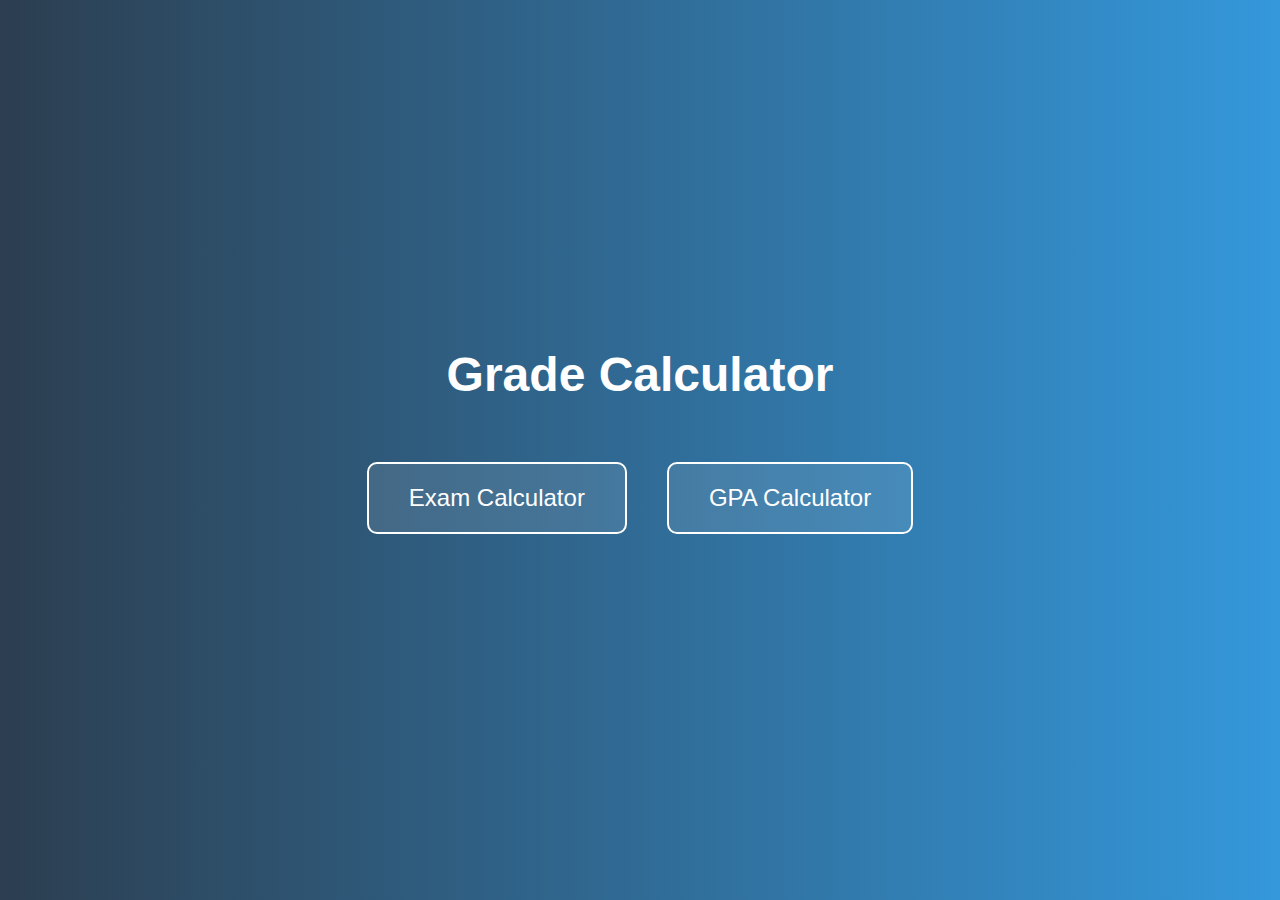
==== index.html @ fe290cef "Update index.html" ====
<!DOCTYPE html>
<html lang="en">
<head>
    <meta charset="UTF-8">
    <title>Calculator Home</title>
    <meta name="viewport" content="width=device-width, initial-scale=1.0"> 
    <style>
        * {
            margin: 0;
            padding: 0;
            box-sizing: border-box;
        }
        body {
            font-family: 'Segoe UI', Tahoma, Geneva, Verdana, sans-serif;
            background: linear-gradient(to right, #2c3e50, #3498db);
            color: #fff;
            display: flex;
            flex-direction: column;
            min-height: 100vh;
        }
        .container {
            flex: 1;
            display: flex;
            flex-direction: column;
            align-items: center;
            justify-content: center;
            padding: 20px;
        }
        h1 {
            font-size: 3em;
            margin-bottom: 40px;
            text-align: center;
        }
        .button {
            display: inline-block;
            margin: 20px;
            padding: 20px 40px;
            text-decoration: none;
            color: white;
            background-color: rgba(255, 255, 255, 0.1);
            border: 2px solid #fff;
            border-radius: 10px;
            font-size: 1.5em;
            transition: background-color 0.3s, transform 0.3s;
        }
        .button:hover {
            background-color: rgba(255, 255, 255, 0.2);
            transform: scale(1.05);
        }
        .buttons {
            display: flex;
            flex-direction: column;
            align-items: center;
        }
        .footer {
            text-align: center;
            padding: 10px;
            font-size: 0.9em;
        }
        @media (min-width: 600px) {
            .buttons {
                flex-direction: row;
            }
        }
    </style>
</head>
<body>
    <div class="container">
        <h1>Grade Calculator</h1>
        <div class="buttons">
            <a href="exam_calculator.html" class="button">Exam Calculator</a>
            <a href="gpa_calculator.html" class="button">GPA Calculator</a>
        </div>
    </div>
</body>
</html>
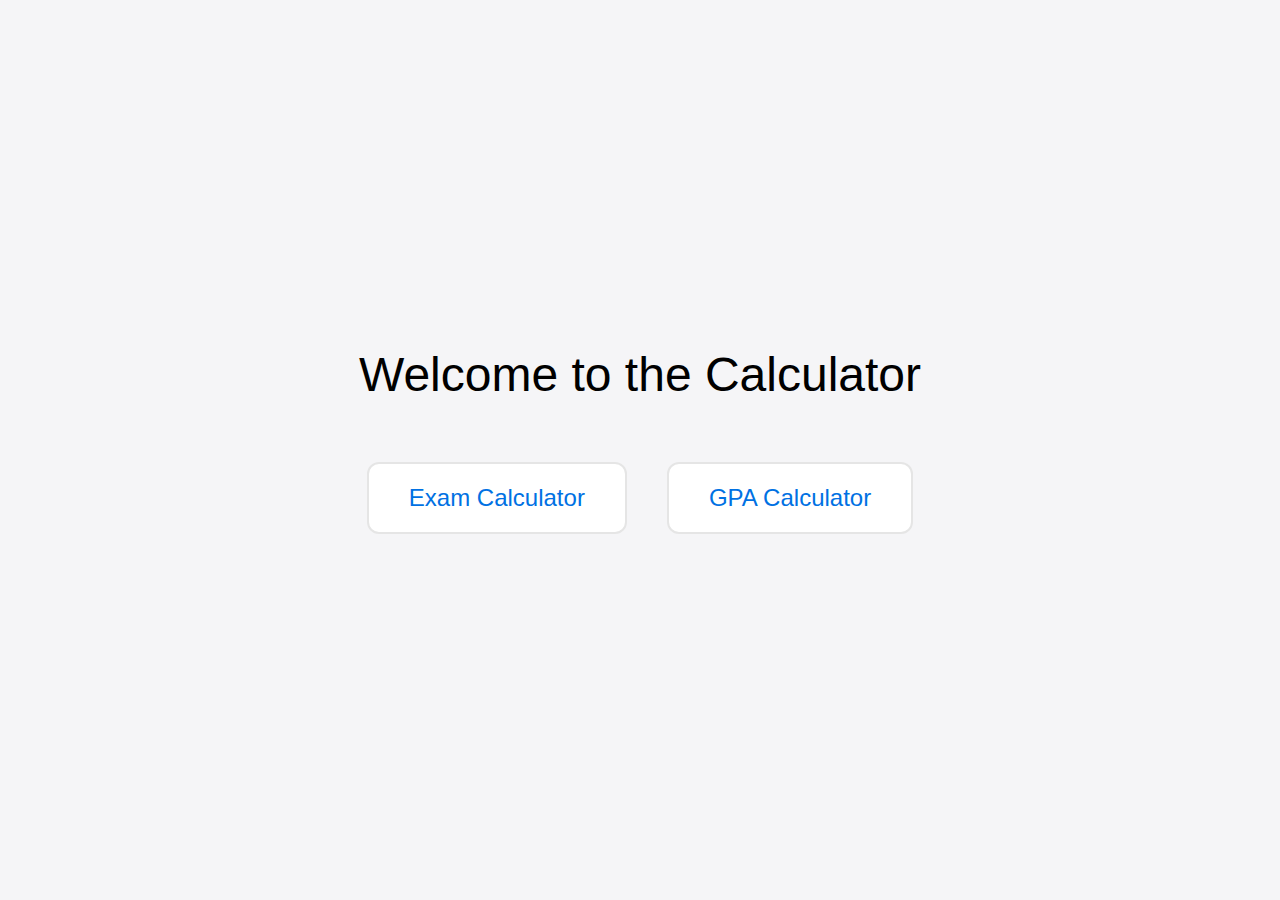
==== commit 827ea31c: "Update index.html" ====
--- a/index.html
+++ b/index.html
@@ -11,9 +11,9 @@
             box-sizing: border-box;
         }
         body {
-            font-family: 'Segoe UI', Tahoma, Geneva, Verdana, sans-serif;
-            background: linear-gradient(to right, #2c3e50, #3498db);
-            color: #fff;
+            font-family: 'Helvetica', 'Arial', sans-serif;
+            background-color: #f5f5f7;
+            color: #000;
             display: flex;
             flex-direction: column;
             min-height: 100vh;
@@ -30,32 +30,29 @@
             font-size: 3em;
             margin-bottom: 40px;
             text-align: center;
+            font-weight: 500;
         }
         .button {
             display: inline-block;
             margin: 20px;
             padding: 20px 40px;
             text-decoration: none;
-            color: white;
-            background-color: rgba(255, 255, 255, 0.1);
-            border: 2px solid #fff;
-            border-radius: 10px;
+            color: #0071e3;
+            background-color: #fff;
+            border: 2px solid #e5e5e5;
+            border-radius: 12px;
             font-size: 1.5em;
-            transition: background-color 0.3s, transform 0.3s;
+            font-weight: 500;
+            transition: background-color 0.3s, transform 0.2s;
         }
         .button:hover {
-            background-color: rgba(255, 255, 255, 0.2);
-            transform: scale(1.05);
+            background-color: #f2f2f2;
+            transform: scale(1.02);
         }
         .buttons {
             display: flex;
             flex-direction: column;
             align-items: center;
-        }
-        .footer {
-            text-align: center;
-            padding: 10px;
-            font-size: 0.9em;
         }
         @media (min-width: 600px) {
             .buttons {
@@ -66,7 +63,7 @@
 </head>
 <body>
     <div class="container">
-        <h1>Grade Calculator</h1>
+        <h1>Welcome to the Calculator</h1>
         <div class="buttons">
             <a href="exam_calculator.html" class="button">Exam Calculator</a>
             <a href="gpa_calculator.html" class="button">GPA Calculator</a>
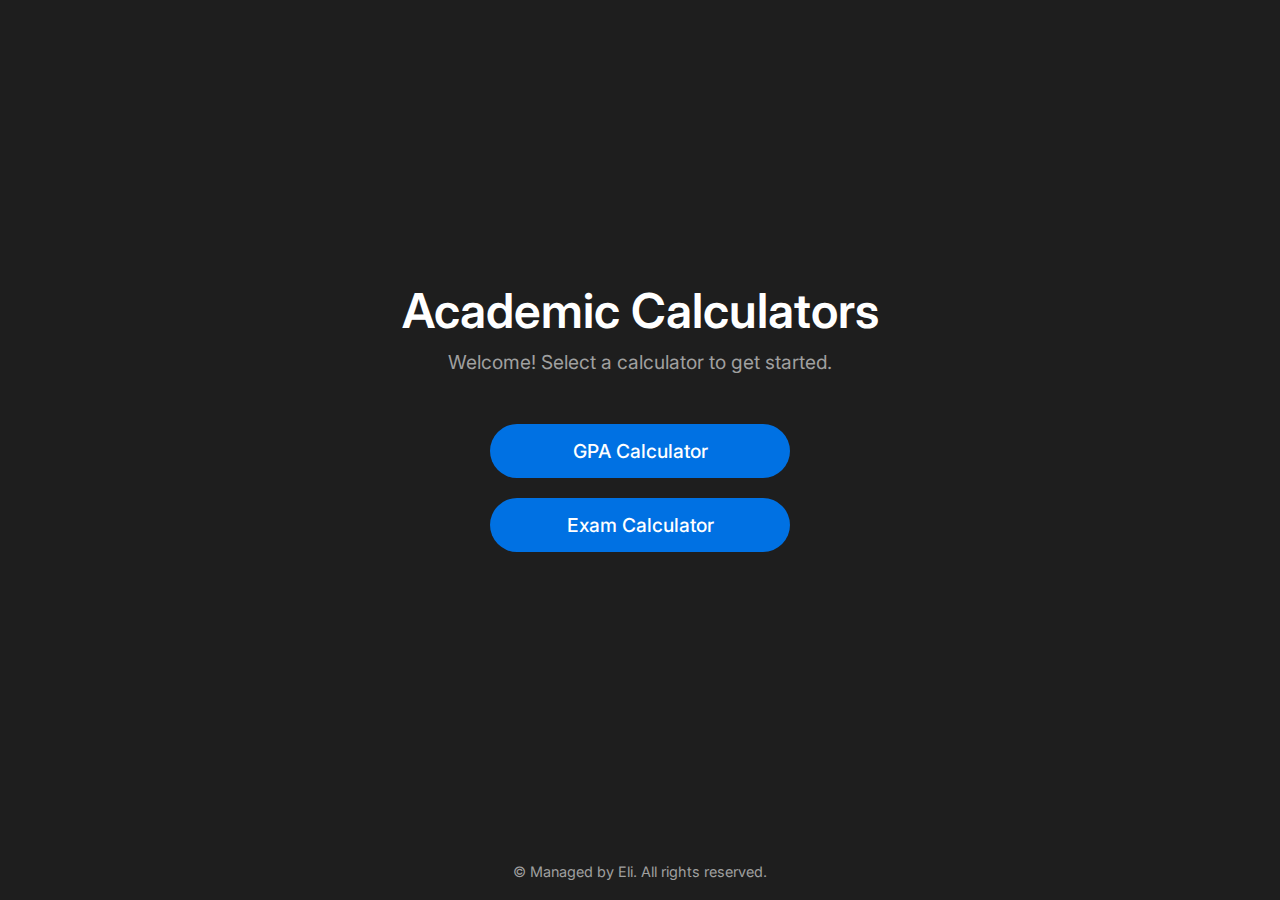
==== commit 4892246d: "Update index.html" ====
--- a/index.html
+++ b/index.html
@@ -1,73 +1,108 @@
+<!-- Save this as index.html -->
+
 <!DOCTYPE html>
 <html lang="en">
 <head>
     <meta charset="UTF-8">
-    <title>Calculator Home</title>
-    <meta name="viewport" content="width=device-width, initial-scale=1.0"> 
+    <title>Academic Calculators</title>
+    <meta name="viewport" content="width=device-width, initial-scale=1.0">
+    <!-- Include Inter font -->
+    <link href="https://fonts.googleapis.com/css2?family=Inter:wght@400;600&display=swap" rel="stylesheet">
     <style>
-        * {
+        /* Reset default browser styles */
+        *, *::before, *::after {
             margin: 0;
             padding: 0;
             box-sizing: border-box;
         }
         body {
-            font-family: 'Helvetica', 'Arial', sans-serif;
-            background-color: #f5f5f7;
-            color: #000;
+            font-family: 'Inter', sans-serif;
+            background-color: #1e1e1e;
+            color: #f0f0f0;
+            min-height: 100vh;
             display: flex;
             flex-direction: column;
-            min-height: 100vh;
         }
         .container {
+            max-width: 900px;
+            margin: auto;
+            padding: 20px;
             flex: 1;
             display: flex;
             flex-direction: column;
-            align-items: center;
             justify-content: center;
-            padding: 20px;
         }
-        h1 {
+        header {
+            text-align: center;
+            margin-bottom: 40px;
+        }
+        header h1 {
             font-size: 3em;
-            margin-bottom: 40px;
-            text-align: center;
-            font-weight: 500;
+            font-weight: 600;
+            color: #ffffff;
+            margin-bottom: 10px;
         }
-        .button {
-            display: inline-block;
-            margin: 20px;
-            padding: 20px 40px;
-            text-decoration: none;
-            color: #0071e3;
-            background-color: #fff;
-            border: 2px solid #e5e5e5;
-            border-radius: 12px;
-            font-size: 1.5em;
-            font-weight: 500;
-            transition: background-color 0.3s, transform 0.2s;
+        header p {
+            font-size: 1.2em;
+            color: #a0a0a0;
         }
-        .button:hover {
-            background-color: #f2f2f2;
-            transform: scale(1.02);
-        }
-        .buttons {
+        .button-container {
             display: flex;
             flex-direction: column;
             align-items: center;
         }
-        @media (min-width: 600px) {
-            .buttons {
-                flex-direction: row;
+        .button-container a {
+            text-decoration: none;
+            color: #ffffff;
+            background-color: #0071e3;
+            padding: 15px 30px;
+            border-radius: 50px;
+            font-size: 1.2em;
+            font-weight: 500;
+            margin: 10px;
+            transition: background-color 0.2s, transform 0.2s;
+            width: 100%;
+            max-width: 300px;
+            text-align: center;
+        }
+        .button-container a:hover {
+            background-color: #005bb5;
+            transform: scale(1.02);
+        }
+        footer {
+            text-align: center;
+            padding: 20px;
+            font-size: 0.9em;
+            color: #a0a0a0;
+        }
+        /* Responsive adjustments */
+        @media (max-width: 600px) {
+            header h1 {
+                font-size: 2.5em;
+            }
+            header p {
+                font-size: 1em;
+            }
+            .button-container a {
+                font-size: 1em;
+                padding: 12px 25px;
             }
         }
     </style>
 </head>
 <body>
     <div class="container">
-        <h1>Welcome to the Calculator</h1>
-        <div class="buttons">
-            <a href="exam_calculator.html" class="button">Exam Calculator</a>
-            <a href="gpa_calculator.html" class="button">GPA Calculator</a>
+        <header>
+            <h1>Academic Calculators</h1>
+            <p>Welcome! Select a calculator to get started.</p>
+        </header>
+        <div class="button-container">
+            <a href="gpa_calculator.html">GPA Calculator</a>
+            <a href="exam_calculator.html">Exam Calculator</a>
         </div>
     </div>
+    <footer>
+        &copy; <?php echo date("Y"); ?> Managed by Eli. All rights reserved.
+    </footer>
 </body>
 </html>
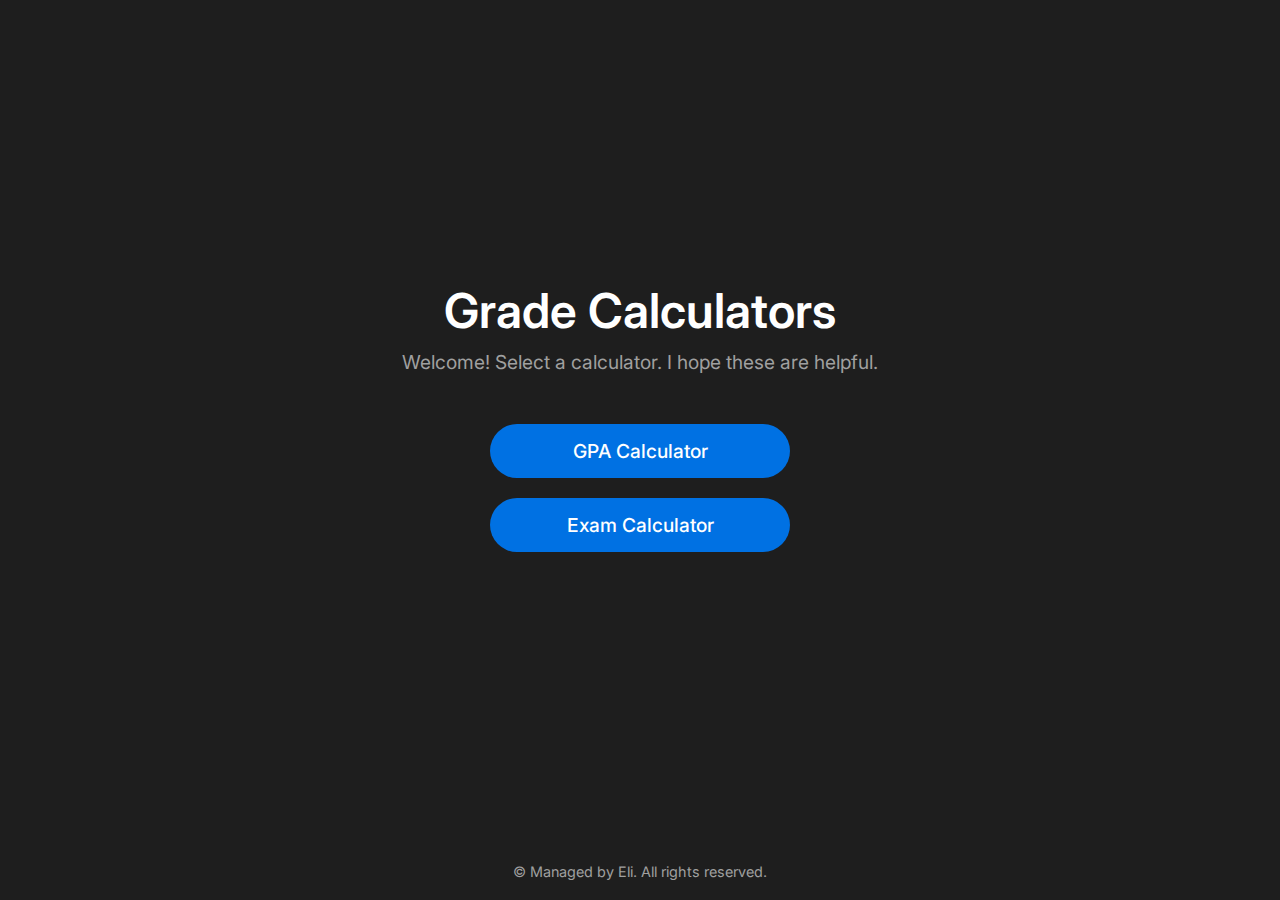
==== commit dc405426: "Update index.html" ====
--- a/index.html
+++ b/index.html
@@ -4,7 +4,7 @@
 <html lang="en">
 <head>
     <meta charset="UTF-8">
-    <title>Academic Calculators</title>
+    <title>Grade Calculators</title>
     <meta name="viewport" content="width=device-width, initial-scale=1.0">
     <!-- Include Inter font -->
     <link href="https://fonts.googleapis.com/css2?family=Inter:wght@400;600&display=swap" rel="stylesheet">
@@ -93,8 +93,8 @@
 <body>
     <div class="container">
         <header>
-            <h1>Academic Calculators</h1>
-            <p>Welcome! Select a calculator to get started.</p>
+            <h1>Grade Calculators</h1>
+            <p>Welcome! Select a calculator. I hope these are helpful.</p>
         </header>
         <div class="button-container">
             <a href="gpa_calculator.html">GPA Calculator</a>
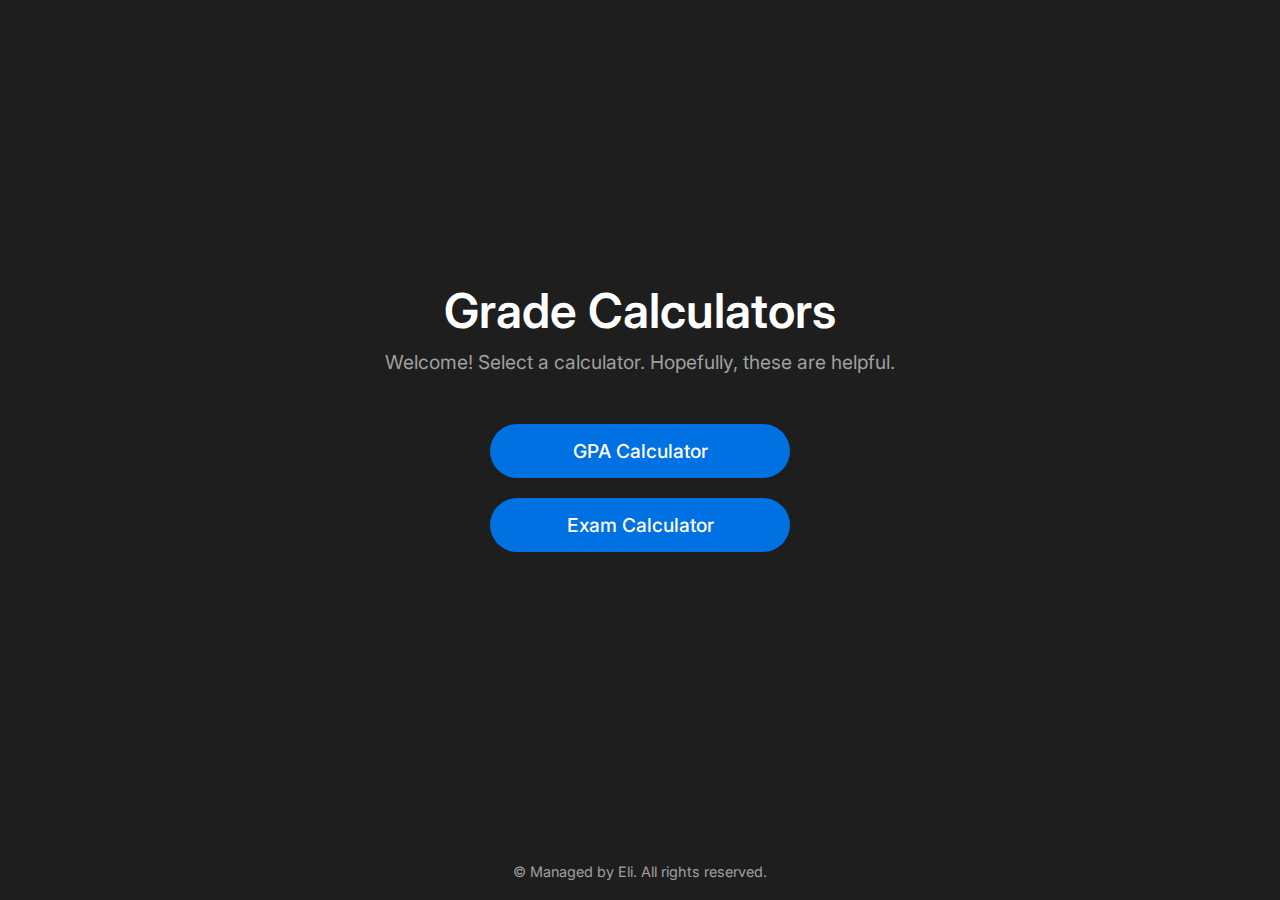
==== commit 7c9d1e22: "Update index.html" ====
--- a/index.html
+++ b/index.html
@@ -94,7 +94,7 @@
     <div class="container">
         <header>
             <h1>Grade Calculators</h1>
-            <p>Welcome! Select a calculator. I hope these are helpful.</p>
+            <p>Welcome! Select a calculator. Hopefully, these are helpful.</p>
         </header>
         <div class="button-container">
             <a href="gpa_calculator.html">GPA Calculator</a>
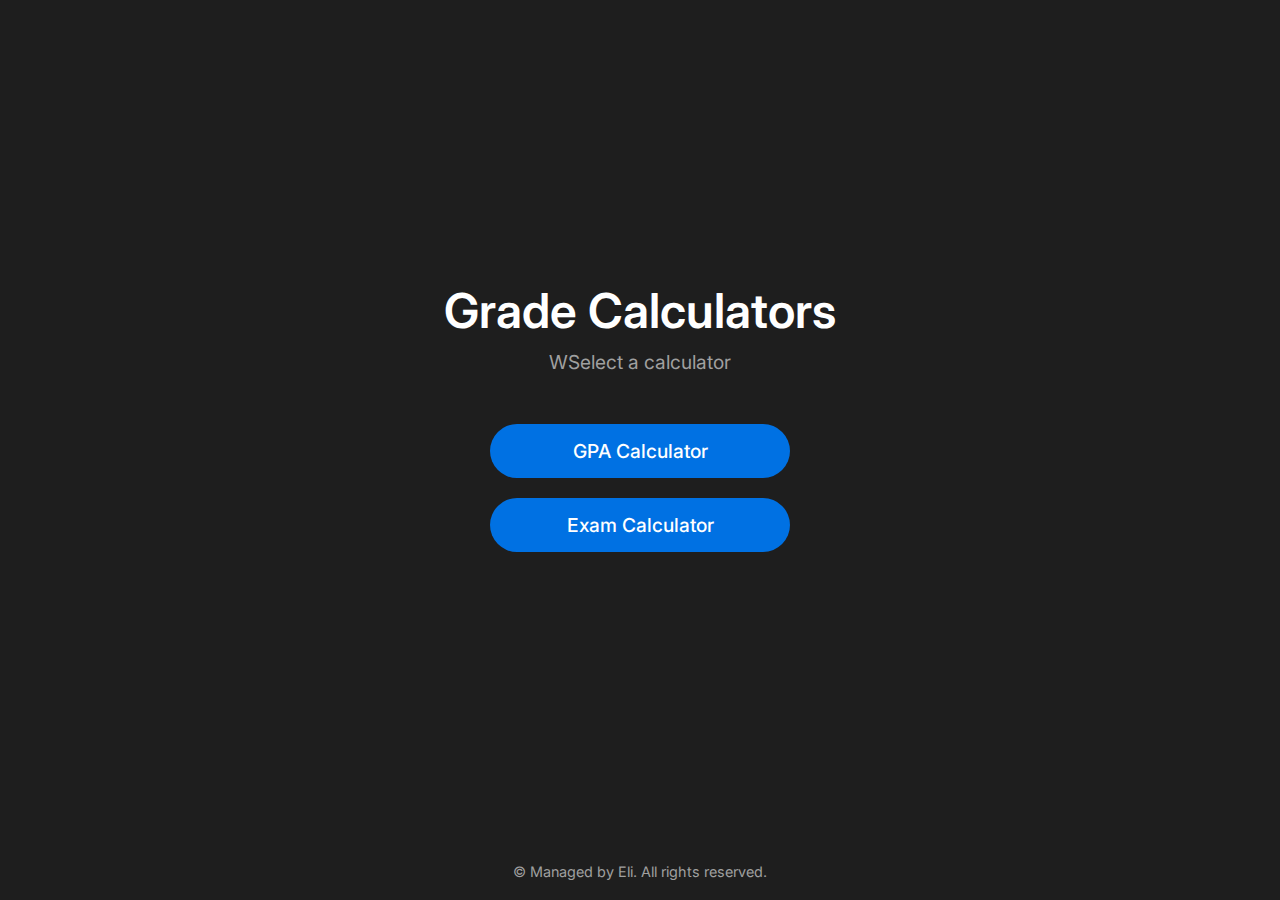
==== commit 28288265: "Update index.html" ====
--- a/index.html
+++ b/index.html
@@ -94,7 +94,7 @@
     <div class="container">
         <header>
             <h1>Grade Calculators</h1>
-            <p>Welcome! Select a calculator. Hopefully, these are helpful.</p>
+            <p>WSelect a calculator</p>
         </header>
         <div class="button-container">
             <a href="gpa_calculator.html">GPA Calculator</a>
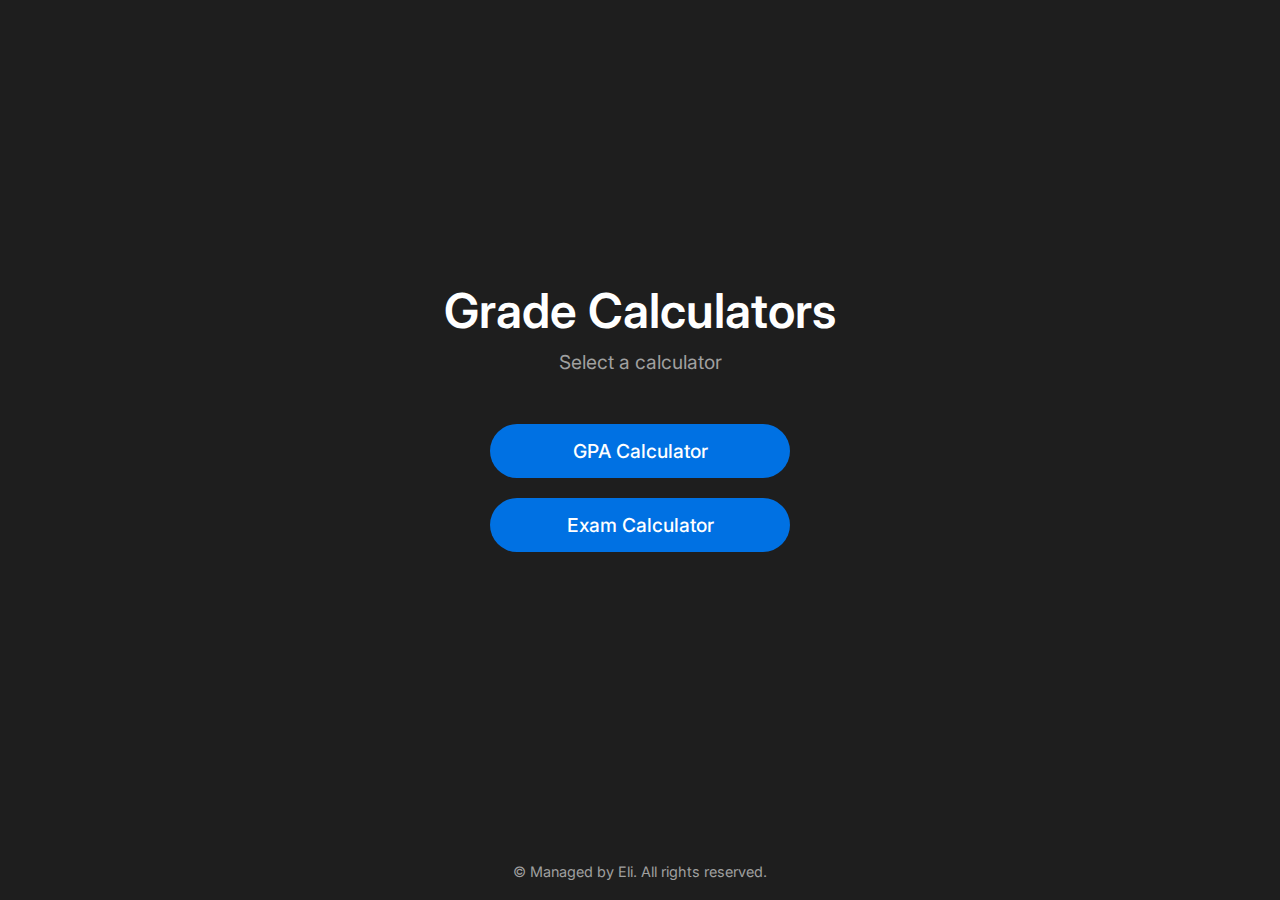
==== commit 384cbc7d: "Update index.html" ====
--- a/index.html
+++ b/index.html
@@ -94,7 +94,7 @@
     <div class="container">
         <header>
             <h1>Grade Calculators</h1>
-            <p>WSelect a calculator</p>
+            <p>Select a calculator</p>
         </header>
         <div class="button-container">
             <a href="gpa_calculator.html">GPA Calculator</a>
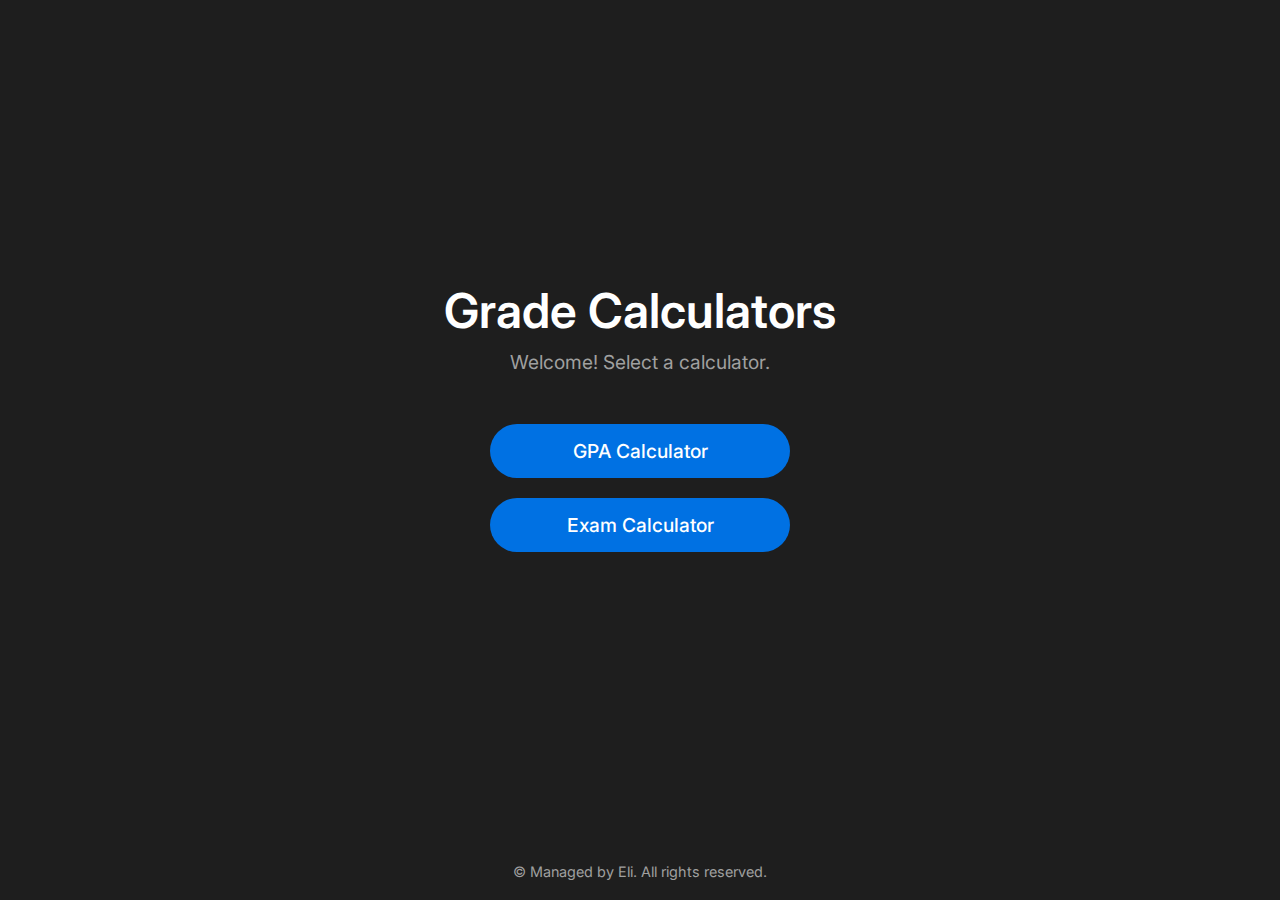
==== commit b3881c10: "Update index.html" ====
--- a/index.html
+++ b/index.html
@@ -94,7 +94,7 @@
     <div class="container">
         <header>
             <h1>Grade Calculators</h1>
-            <p>Select a calculator</p>
+            <p>Welcome! Select a calculator.</p>
         </header>
         <div class="button-container">
             <a href="gpa_calculator.html">GPA Calculator</a>
